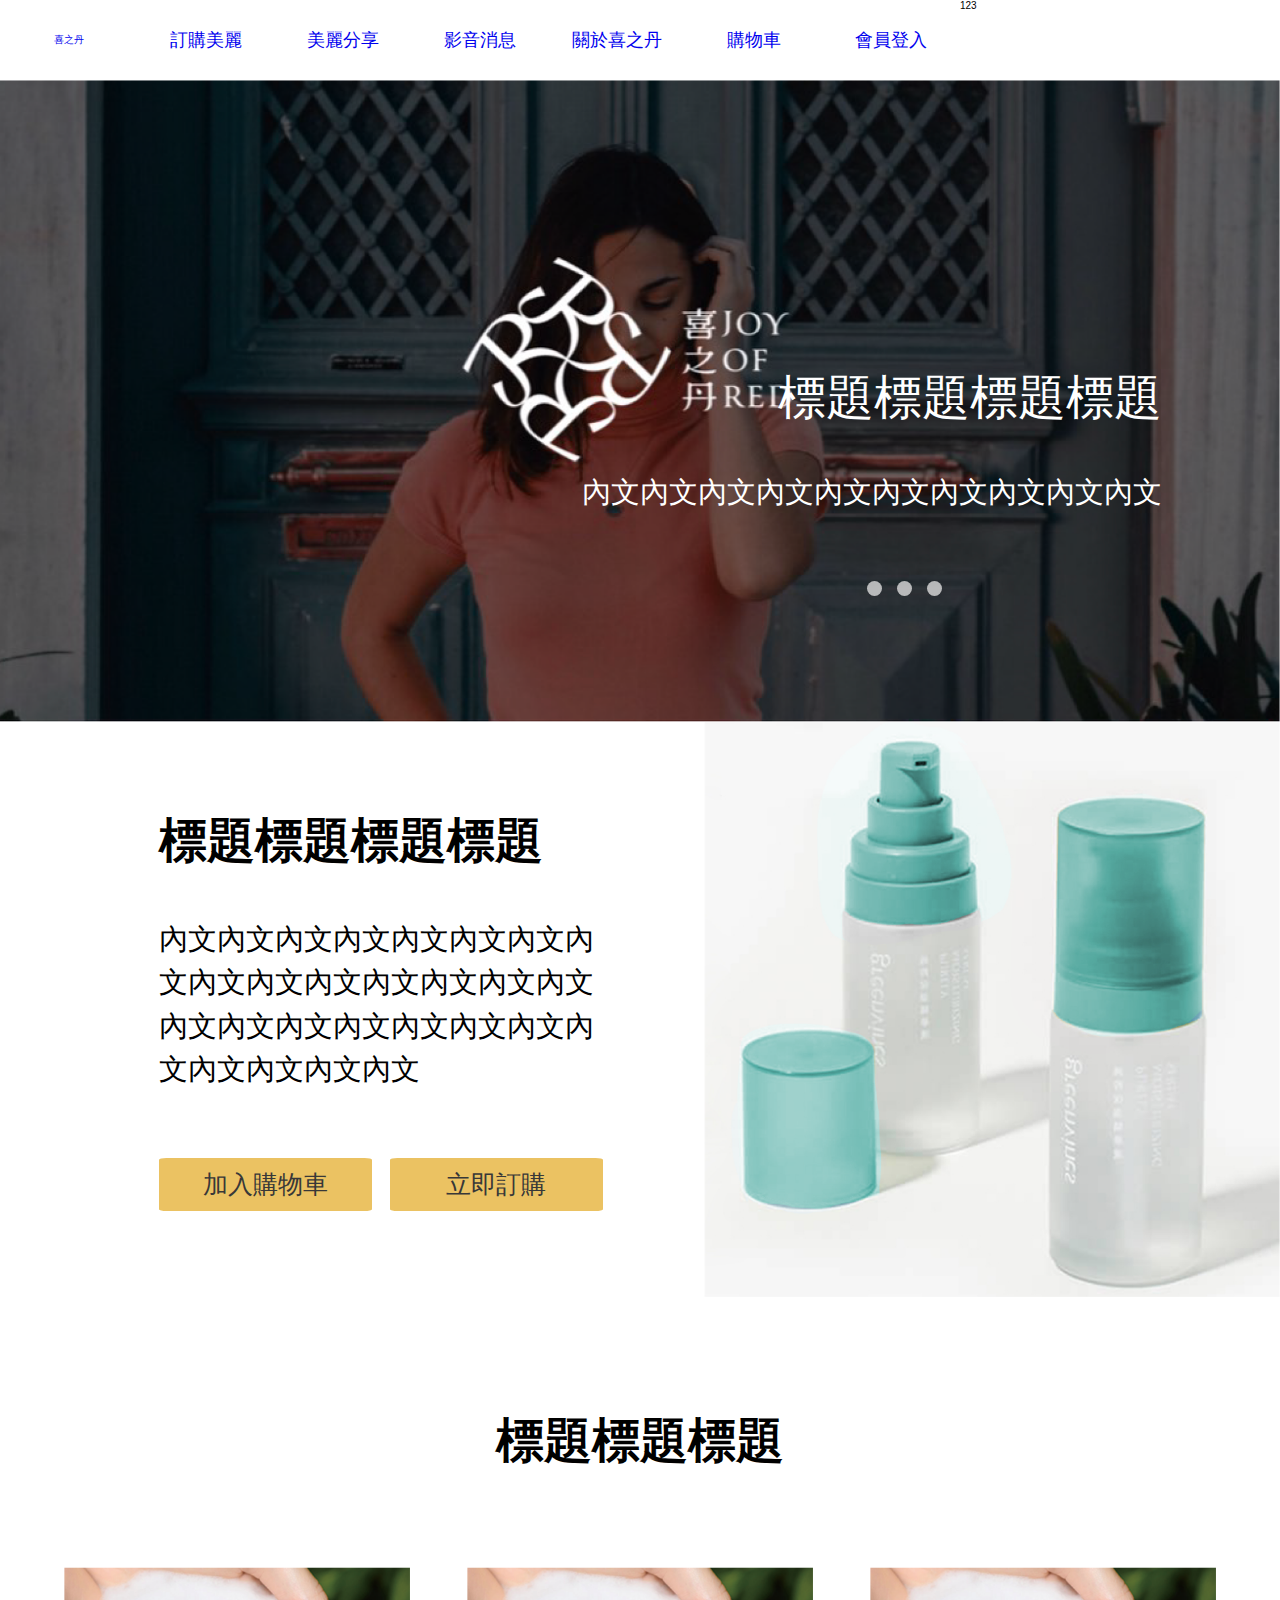
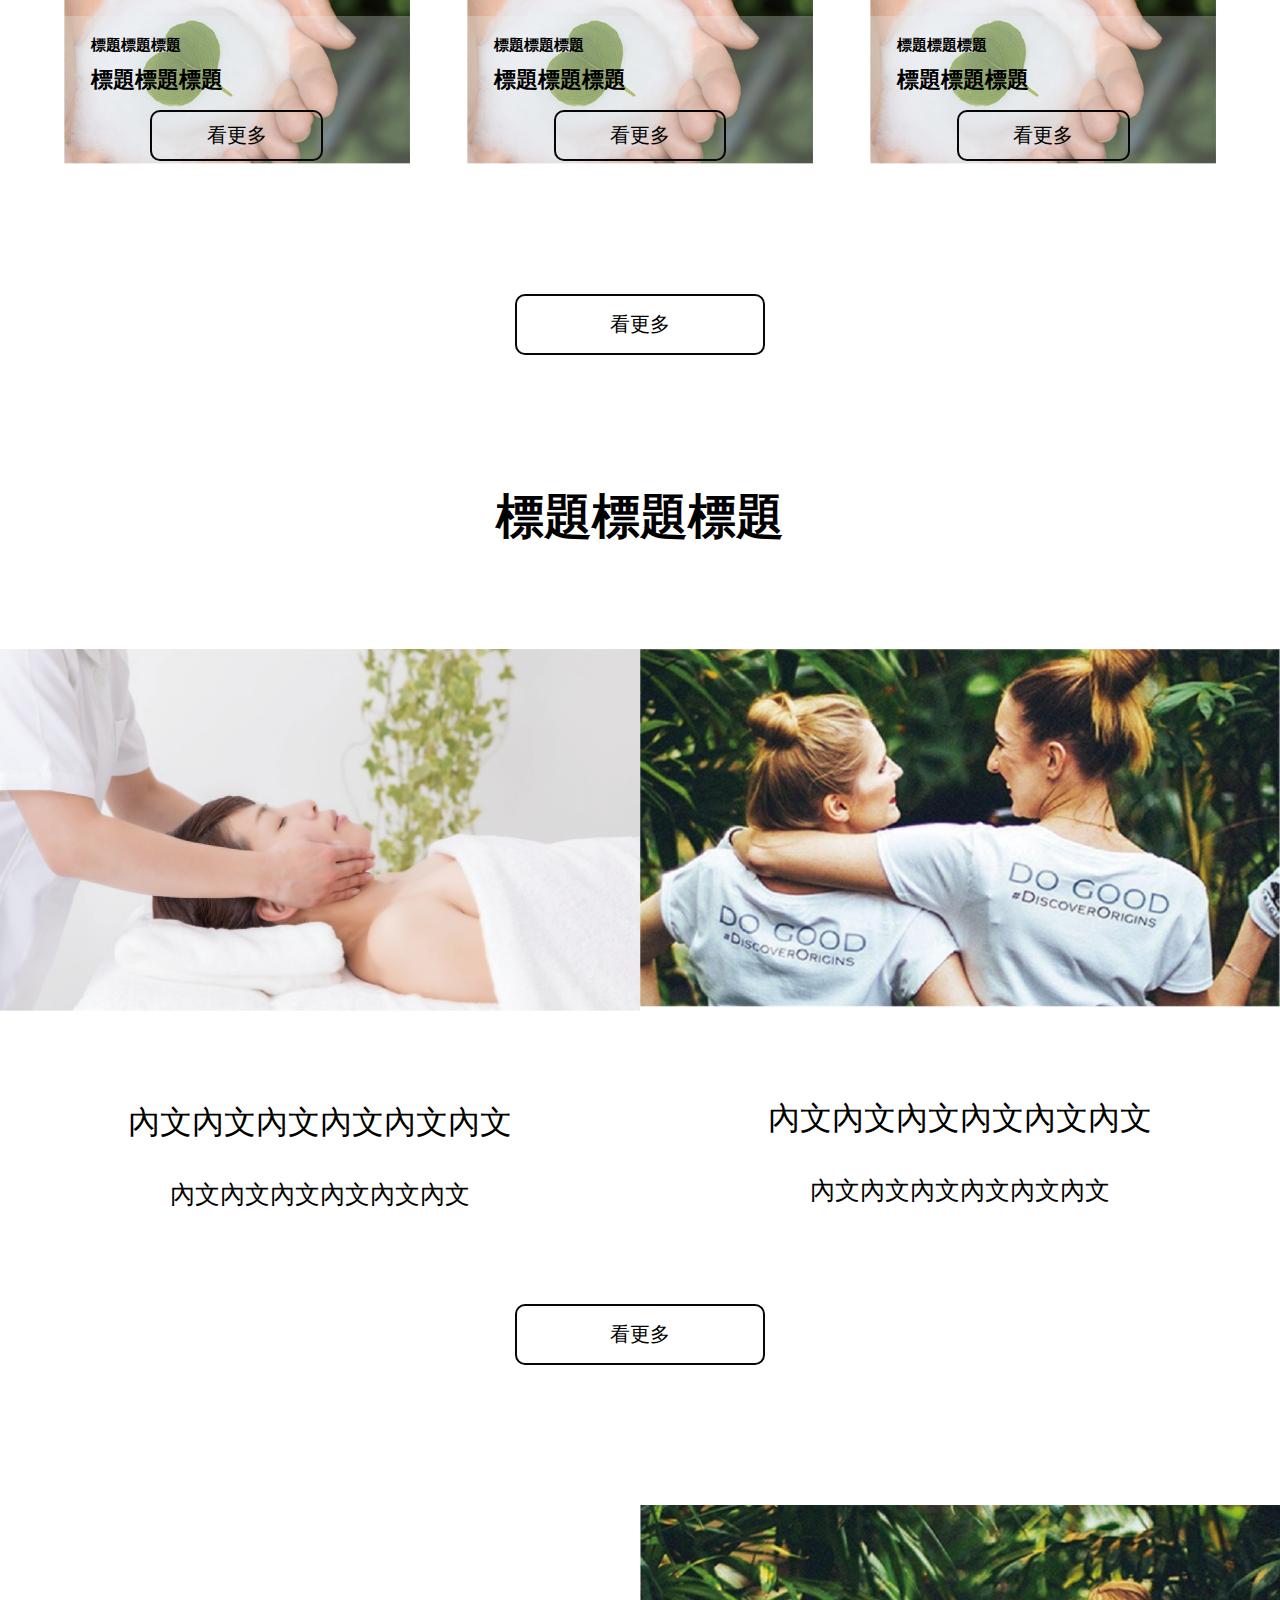
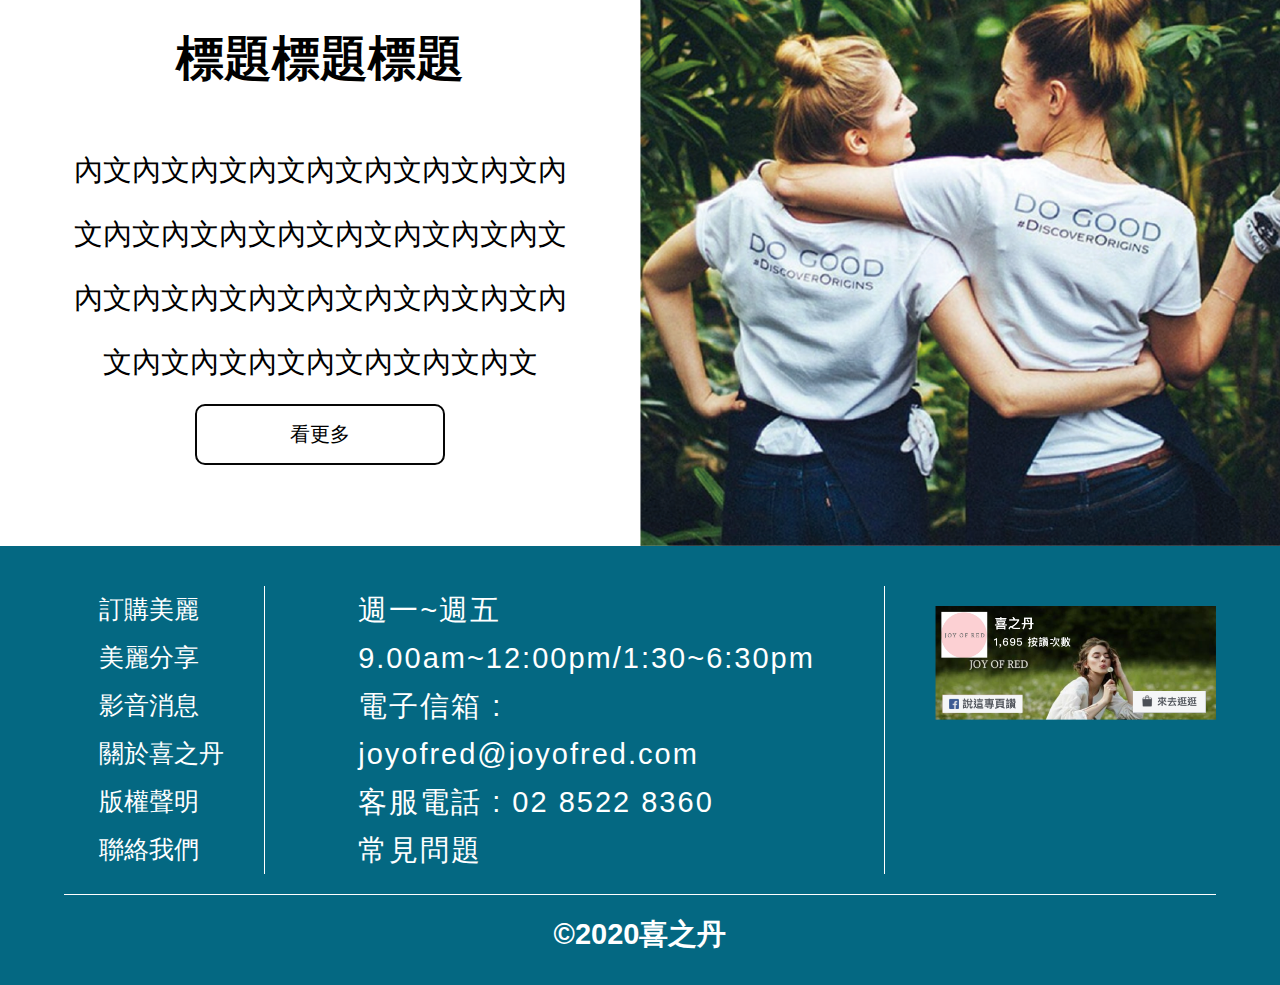
==== 桌機版/index.html @ 95850df7 "adjustAndRWD-v1" ====
<!DOCTYPE html>
<html lang="en">

<head>
  <meta charset="UTF-8">
  <meta
    name="viewport"
    content="width=device-width, initial-scale=1.0"
  >
  <title>Document</title>
  <link rel="stylesheet" href="css/normalize.css">
  <link
    rel="stylesheet"
    href="./css/base.css"
  >
  <link
    rel="stylesheet"
    href="./css/global.css"
  >
  <link rel="stylesheet" href="./css/view/index.css">
  
  <style>

  </style>
</head>

<body>
  <!-- ----------------navBar----------------- -->
  <div class="nav-bar">
    <ul class="nav-bar-left">
      <li class="nav-bar-item"><a href="/index.html">喜之丹</a></li>
      <li class="nav-bar-item"><a href="/shop.html">訂購美麗</a></li>
      <li class="nav-bar-item"><a href="/share.html">美麗分享</a></li>
      <li class="nav-bar-item"><a href="/news.html">影音消息</a></li>
      <li class="nav-bar-item"><a href="/about.html">關於喜之丹</a></li>
      <li class="nav-bar-item"><a href="/cart.html">購物車</a></li>
      <li class="nav-bar-item"><a href="/member.html">會員登入</a></li>
    </ul>
    <div class="nav-bar-right">
      123
    </div>
  </div>
  <!-- ------------------Banner----------------------- -->
  <div class="banner">
    <img src="img/首頁圖/首頁圖1.png" >
    <div class="content">
      <div class="main">
        <h1>標題標題標題標題</h1>
        <p>內文內文內文內文內文內文內文內文內文內文</p>
      </div>
      <div class="guide-btn">
        <div class="guide-btn-item"></div>
        <div class="guide-btn-item"></div>
        <div class="guide-btn-item"></div>
      </div>
    </div>
  </div>
  <!-- ----------------ShopSection---------------------- -->
  <div class="shop-section">
    <div class="swiper">
      <div class="left-icon">
        <img src="./img/angle-left.svg" alt="">
      </div>
      <div class="content">
        <div class="left">
          <div class="main">
            <h1>標題標題標題標題</h1>
            <p>內文內文內文內文內文內文內文內文內文內文內文內文內文內文內文內文內文內文內文內文內文內文內文內文內文內文內文</p>
            <div class="btn-area">
              <button><span>加入購物車</span></button>
              <button><span>立即訂購</span></button>
            </div>
          </div>
        </div>
        <div class="img">
          <img src="img/首頁圖/首頁圖2.png" alt="">
        </div>
        <div></div>
      </div>
      <div class="right-icon">
        <img src="./img/angle-right.svg" alt="">
      </div>
    </div>
  </div>
  <!-- ----------------------ShareSection------------------ -->
  <h1 class="share-section-title">標題標題標題</h1>
  <div class="share-section">
    <div class="swiper">
      <div class="left-icon">
        <img src="img/angle-left.svg" alt="">
      </div>
      <div class="content">
        <div class="share-item">
          <img src="img/首頁圖/首頁圖3.png" alt="" class="pic">
          <div class="item-content">
            <div class="txt">
              <h2>標題標題標題</h2>
              <h1>標題標題標題</h1>
            </div>
            <button class="btn">看更多</button>
          </div>
        </div>
        <div class="share-item">
          <img src="img/首頁圖/首頁圖3.png" alt="" class="pic">
          <div class="item-content">
            <div class="txt">
              <h2>標題標題標題</h2>
              <h1>標題標題標題</h1>
            </div>
            <button class="btn">看更多</button>
          </div>
        </div>
        <div class="share-item">
          <img src="img/首頁圖/首頁圖3.png" alt="" class="pic">
          <div class="item-content">
            <div class="txt">
              <h2>標題標題標題</h2>
              <h1>標題標題標題</h1>
            </div>
            <button class="btn">看更多</button>
          </div>
        </div>
      </div>
      <div class="right-icon">
        <img src="img/angle-right.svg" alt="">
      </div>
    </div>
    <div class="btnArea">
      <button class="btn">看更多</button>
    </div>
    
  </div>
  <!-- -----------------NewsSection----------------------- -->
  <div class="news-section">
    <div class="title">
      <h1>標題標題標題</h1>
    </div>
    <div class="left">
      <img src="img/首頁圖/首頁圖4.png" alt="">
      <div class="content">
        <h1>內文內文內文內文內文內文</h1>
        <p>內文內文內文內文內文內文</p>
      </div>
    </div>
    <div class="right">
      <img src="img/首頁圖/首頁圖5.png" alt="">
      <div class="content">
        <h1>內文內文內文內文內文內文</h1>
        <p>內文內文內文內文內文內文</p>
      </div>
    </div>
    <div class="btn-area">
      <button class="btn">看更多</button>
    </div>
  </div>

  <!-- ---------------------AboutSection--------------------- -->

  <div class="about-section">
    <div class="text">
      <div class="content">
        <h1>標題標題標題</h1>
        <p>內文內文內文內文內文內文內文內文內文內文內文內文內文內文內文內文內文內文內文內文內文內文內文內文內文內文內文內文內文內文內文內文內文</p>
        <button class="btn">看更多</button>
      </div>
    </div>
    <div class="pic">
      <img src="img/首頁圖/首頁圖6.png" alt="">
    </div>
  </div>



  <!-- ----------------footer----------------- -->
  <footer class="footer">
    <div class="main-content">
      <ul class="section-1">
        <li>訂購美麗</li>
        <li>美麗分享</li>
        <li>影音消息</li>
        <li>關於喜之丹</li>
        <li>版權聲明</li>
        <li>聯絡我們</li>
      </ul>
      <div class="section-2">
        <p>週一~週五</p>
        <p>9.00am~12:00pm/1:30~6:30pm</p>
        <p>電子信箱 : joyofred@joyofred.com</p>
        <p>客服電話 : 02 8522 8360</p>
        <p>常見問題</p>
      </div>
      <div class="section-3">
        <div class="footer-img">
          <img src="img/首頁圖/首頁圖7.png">
        </div>
      </div>
    </div>
  <div>
    <h1 class="copy-right">&copy;2020喜之丹</h1>
  </div>
  </footer>
</body>

</html>
---- 桌機版/css/base.css ----
@import "./normalize.css";

* {
  margin: 0;
  padding: 0;
  box-sizing: border-box;
}

body {
  font-family: "PingFangTC;","Helvetica Neue", Helvetica, "PingFang SC", "Hiragino Sans GB", "Microsoft YaHei", Arial, sans-serif;
}

a {
  text-decoration: none;
}
h1, h2, h3 {
  margin: 0;
  padding: 0;
}
h1 {
}
ul {
  list-style: none;
}
button {
  outline: none;
}
button:hover {
  cursor: pointer;
}
/* .clear-fix {
  zoom: 1;
} */
---- 桌機版/css/global.css ----
.nav-bar {
  display: flex;
  align-content: center;

  text-align: center;
  height: 80px;
}

.nav-bar-left {
  display: flex;
  align-content: center;

  text-align: center;

  flex: 3;

}

.nav-bar-item {
  flex: 1;

  /* font-size: 1.5rem; */
  font-weight: 500;

  line-height: 40px;

  padding: 20px 0;

}
.nav-bar-item a {
  /* font-size: 2.3rem; */
}
.nav-bar-item+.nav-bar-item {
  font-size: 18px;

}

.nav-bar-item:hover {
  cursor: pointer;
}

.nav-bar-right {
  flex: 1;

  display: flex;
}
/* -------------------swiper-------------------- */
.swiper {
  display: flex;
  justify-content: center;

}

.swiper .left-icon {
  width: 40px;

  display: flex;
  align-items: center;
}

.swiper .left-icon img {
  width: 100%;
}

.swiper .right-icon {
  width: 40px;

  display: flex;
  align-items: center;
}

.swiper .right-icon img {
  width: 100%;
}





/* ----------------footer---------------- */
.footer {
  background-color: #046882;
  color: #fff;
  font-weight: 500;
  font-stretch: normal;
  font-style: normal;
}
.footer .main-content {
  width: 90%;
  margin: 0 auto;

  padding: 40px 0 20px 0;
  border-bottom: 1px solid white;

  display: flex;
  /* flex-direction: ; */
}

.footer .section-1 {
  width: 280px;
  border-right: 1px solid #fff;

  display: flex;
  flex-direction: column;

  /* align-content: space-between; */
  justify-content: space-around;

  padding: 0 1% 0 3%;
  /* text-align: center; */
  font-size: 2.5rem;
}
.footer .section-1 li {

  /* margin: 27px 0 27px 25px; */
}

.footer .section-2 {
  width: 620px;
  border-right: 1px solid #fff;
  align-content: center;

  display: flex;
  flex-direction: column;
  /* justify-content: center; */
  /* align-items: center; */
  padding: 0 125px 0 93px;
  line-height: 48px;
  letter-spacing: 2px;
}
.footer .section-2 p {
  /* margin: 0 auto; */
  margin-right: auto;
}
.footer .section-3 {
  width: 500px;
  margin-left: auto;
  display: flex;
  /* justify-content: right; */
  flex-direction: column;
  align-items: flex-end;

}
.footer-img {
  width: 85%;

  /* margin-left: auto; */
  margin-top: 20px;
}
.footer-img img {
  width: 100%;
}
.footer .copy-right {
  text-align: center;

  padding: 20px 0 30px 0;

  color: #fff;

  font-size: 2.9rem;
}
---- 桌機版/css/view/index.css ----
html {
  font-size: 10px;
}
h1 {
  font-size: 4.8rem;
}
p {
  font-size: 2.9rem;
}


/* -------------------------Banner---------------------- */
.banner {
  position: relative;
}

.banner img {
  width: 100%;
  vertical-align: middle;
}

.banner .content {
  /* width: 100%; */

  display: flex;
  flex-direction: column;
  /* align-items: flex-end; */

  position: absolute;
  bottom: 19.6%;
  right: 9.2%;
}

.banner .main {
  display: flex;
  flex-direction: column;
  align-items: flex-end;
  
  color: #ffffff;
}
.banner .main h1 {
  font-weight: 500;
}
.banner .main p {
  font-size: 2.9rem;
  line-height: 0.6;
  letter-spacing: 1.5;

  padding-top: 5.4rem;
}
.guide-btn {
  display: flex;
  justify-content: center;

  margin-top: 8rem;
  margin-left: 8rem;
}

.guide-btn-item {
  width: 15px;
  height: 15px;
  border-radius: 50%;
  background-color: rgba(221, 221, 221, 0.795);

  margin-right: 15px;
}

/* ---------------------ShopSection-------------------- */
.swiper {
  width: 100%;
  position: relative;

  align-items: center;
}

.shop-section .left {
  width: 55%;
  padding: 25%;

  position: relative;
}
.shop-section .main {
  position: absolute;
  width: 70%;
  top: 50%;
  left: 15%;
  /* right: 0%; */
  transform: translateY(-50%);
  /* transform: translateX(-50%); */
  margin: 0 auto;
}
.shop-section .main .btn-area {
  display: flex;
  justify-content: space-between;
}
.shop-section .main p {
  padding: 10% 0 15% 0;
  /* letter-spacing: inherit; */
  line-height: 1.5;
}
.shop-section .main button {
  width: 48%;

  font-size: 2.5rem;
  padding: 1rem 0;

  color: #383838;
  background-color: #ebc262;
  border: none;
  border-radius: 3.5%;
  
}
.shop-section .img {
  width: 45%;

  position: absolute;
  top: 0;
  right: 0;
  bottom: 0;
  /* left: 0; */
  z-index: -1;
}

.shop-section .img img {
  width: 100%;
  vertical-align: middle;
}

.shop-section .content {
  width: 90%;
}

/* .content img {
    position: absolute;
    right: 0;

  } */


  /* ---------------ShareSection----------------- */
.share-section-title {
  margin: 11.1rem auto 9.4rem auto;
  text-align: center;
}
.share-section .content {
  width: 90%;

  display: flex;
  justify-content: space-between;
  
}

.share-section .btnArea {
  width: 100%;
  margin: 3rem 0;

  display: flex;
  justify-content: center;
}

.share-section .btn {
  width: 15%;
}


.share-section .share-item {
  width: 30%;

  position: relative;
}

.share-section .pic {
  width: 100%;
  vertical-align: middle;
}
.share-section .item-content {
  width: 100%;
  height: 75%;

  position: absolute;
  bottom: 0;

  background-color: rgba(236, 240, 241, 0.288);

  display: flex;
  flex-direction: column;
}
.share-section .item-content .txt {
  margin-left: 2.7rem;
}
.share-section .item-content h2 {
  /* font-size: 2.6rem; */
  margin-top: 2rem;
}
.share-section .item-content h1 {
  font-size: 2.2rem;
  margin: 1rem 0 1.5rem 0;
}
.share-section .item-content .btn {
  width: 50%;
  padding: 1rem 4rem;
  font-size: 2.0rem;
  
  margin: 0 auto;

  border: 2px solid #060606;
  border-radius: 10px;
  background-color: rgba(236, 240, 241, 0);
}
.share-section .btnArea .btn {
  width: 250px;
  padding: 1.5rem 4rem;
  font-size: 2.0rem;
  
  margin: 100px auto;

  border: 2px solid #060606;
  border-radius: 10px;
  background-color: rgba(236, 240, 241, 0);
}

/* -------------------------NewsSection------------------------ */

.news-section .title {
  width: 100%;
  font-weight: 600;
  font-stretch: normal;
  font-style: normal;
}

.news-section .title h1 {
  text-align: center;
  margin-bottom: 100px;
}

.news-section {
  display: flex;
  flex-wrap: wrap;
}

.news-section .left,
.news-section .right {
  width: 50%;
}

.news-section .left img,
.news-section .right img {
  width: 100%;
  vertical-align: middle;
}

.news-section .content {
  display: flex;
  flex-direction: column;
  justify-content: center;
  align-content: center;

  text-align: center;
}
.news-section .content h1 {
  font-size: 32px;
  font-weight: normal;
  font-stretch: normal;
  font-style: normal;

  margin: 90px 0 33px 0;

}
.news-section p {
  font-size: 25px;
  font-weight: 100;
  font-stretch: normal;
  font-style: normal;
  color: #020202;
  margin: 0 0 93px 0 ;
}
.news-section .btn-area {
  width: 100%;

  display: flex;
  justify-content: center;
}

.news-section .btn-area .btn{
  /* width: 30%; */
  width: 250px;
  padding: 1.5rem 4rem;
  margin-bottom: 140px;

  font-size: 2.0rem;
  border: 2px solid #060606;
  border-radius: 10px;
  background-color: rgba(236, 240, 241, 0);
}


/* -------------------AboutSection----------------- */
.about-section {
  display: flex;
}

.about-section .text {
  flex: 1;

  display: flex;
  justify-content: center;
  align-content: center;
}

.about-section .content {
  width: 80%;
  text-align: center;
  /* height: 300px; */
  display: flex;
  flex-direction: column;
  justify-content: center;
  align-items: center;
}

.about-section .content h1 {
  margin: 50px 0 40px 0;
  margin-bottom: 47px;
}

.about-section .content p {
  line-height: 64px;
}
.about-section .content .btn {
  width: 250px;
  padding: 1.5rem 4rem;
  /* margin-bottom: 140px; */

  font-size: 2.0rem;
  border: 2px solid #060606;
  border-radius: 10px;
  background-color: rgba(236, 240, 241, 0);
  margin: 1rem;
}




.about-section .pic {
  width: 50%;
}

.about-section .pic img {
  width: 100%;
  vertical-align: middle;
}


/* @media :-moz-full-screen */

@media screen and (max-width: 1200px) {
  html {
    font-size: 8px;
  }
}
@media screen and (max-width: 960px) {
  /* padding: 10px; */
  html {
    font-size: 7px;
  }
  
}
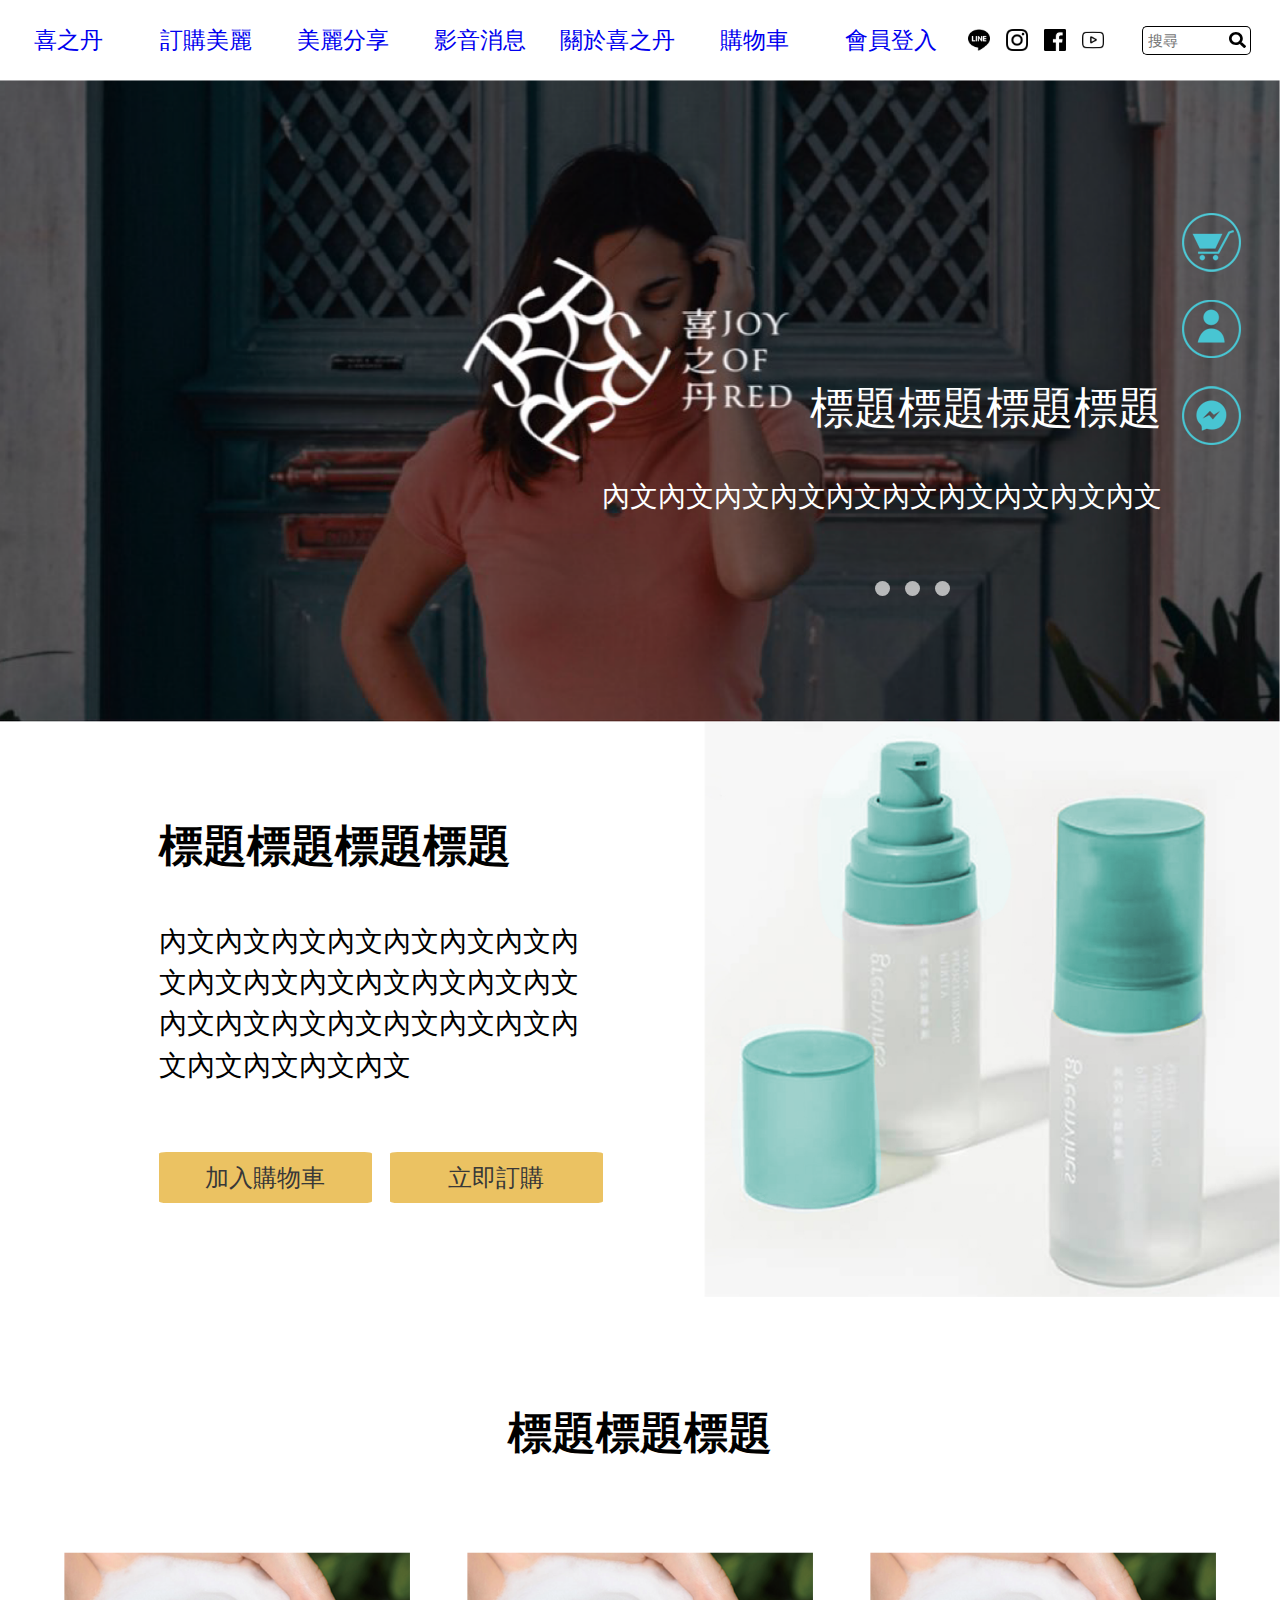
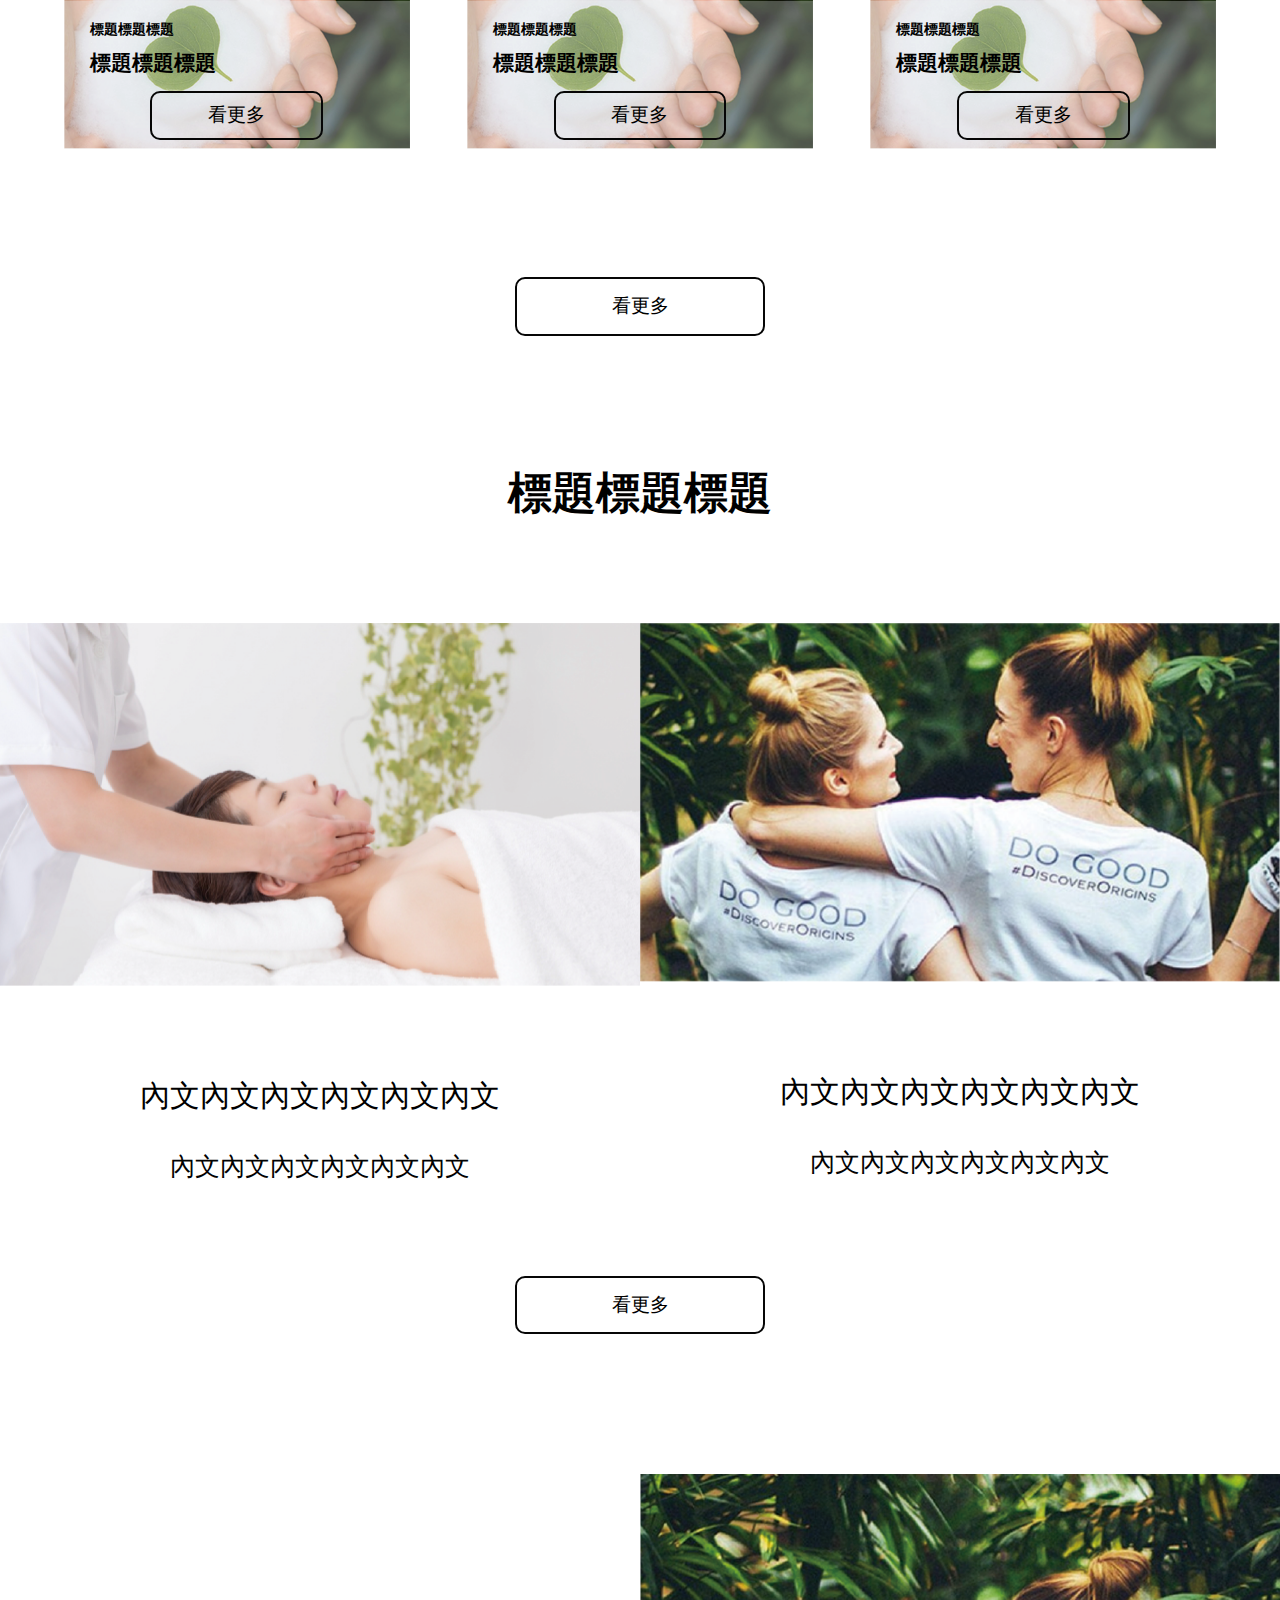
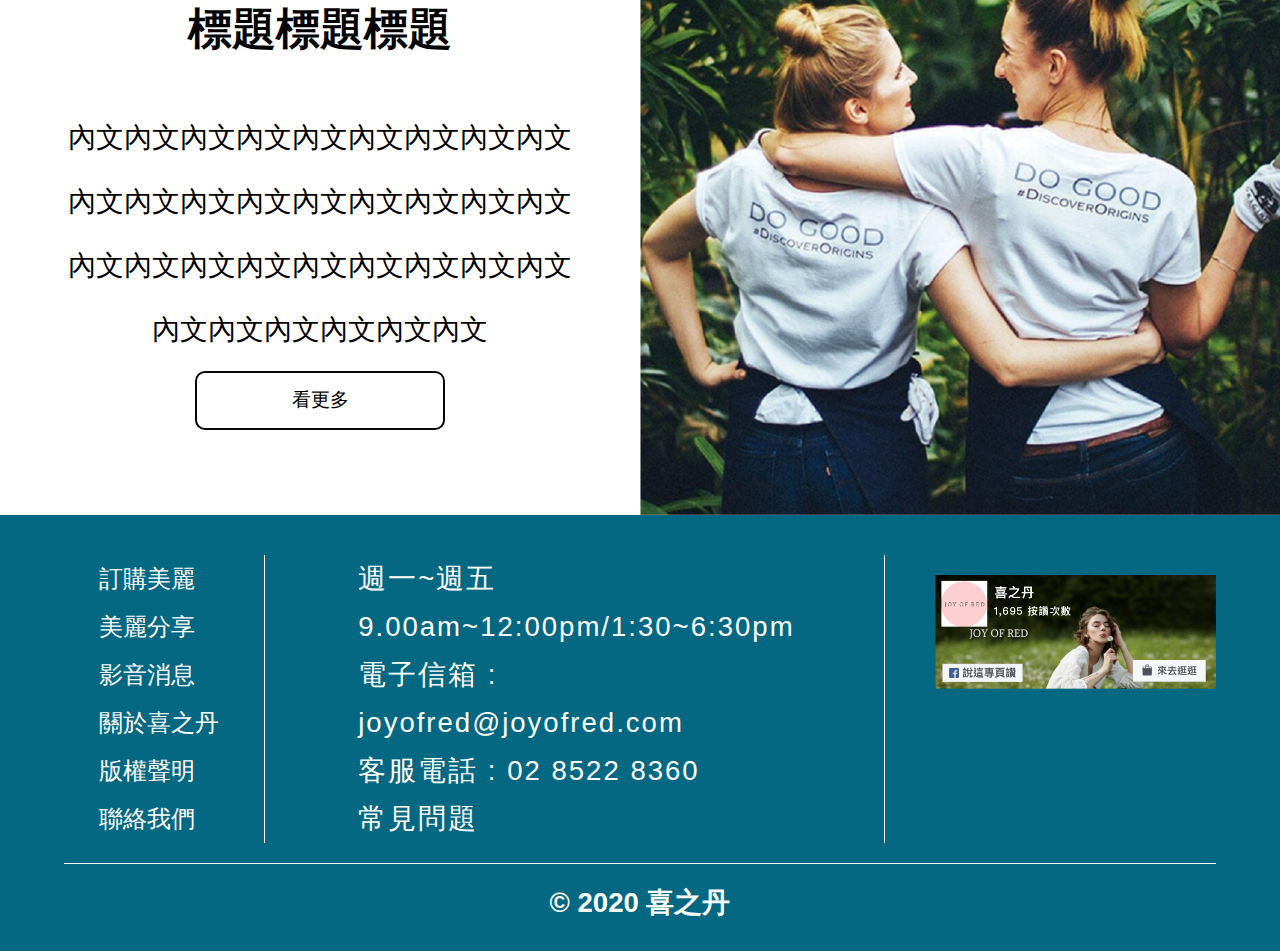
==== commit 1cb863b6: "RWD768-v1" ====
--- a/桌機版/index.html
+++ b/桌機版/index.html
@@ -27,22 +27,59 @@
 <body>
   <!-- ----------------navBar----------------- -->
   <div class="nav-bar">
+    <div class="nav-bar-sm">
+      <label for="storage-icon" class="storage-container">
+        <img src="./img/icon/手機版 漢堡.png" alt="">
+      </label>
+        <input type="checkbox" id="storage-icon">
+      <div class="brand">
+        <img src="https://fakeimg.pl/100x50/">
+      </div>
+      <div class="nav-sm-slot"></div>
+    </div>
+    
     <ul class="nav-bar-left">
-      <li class="nav-bar-item"><a href="/index.html">喜之丹</a></li>
-      <li class="nav-bar-item"><a href="/shop.html">訂購美麗</a></li>
-      <li class="nav-bar-item"><a href="/share.html">美麗分享</a></li>
-      <li class="nav-bar-item"><a href="/news.html">影音消息</a></li>
-      <li class="nav-bar-item"><a href="/about.html">關於喜之丹</a></li>
-      <li class="nav-bar-item"><a href="/cart.html">購物車</a></li>
-      <li class="nav-bar-item"><a href="/member.html">會員登入</a></li>
+      <li class="nav-bar-item"><a href="./index.html">喜之丹</a></li>
+      <li class="nav-bar-item"><a href="./shop.html">訂購美麗</a></li>
+      <li class="nav-bar-item"><a href="./share.html">美麗分享</a></li>
+      <li class="nav-bar-item"><a href="./news.html">影音消息</a></li>
+      <li class="nav-bar-item"><a href="./about.html">關於喜之丹</a></li>
+      <li class="nav-bar-item"><a href="./cart.html">購物車</a></li>
+      <li class="nav-bar-item"><a href="./member.html">會員登入</a></li>
     </ul>
     <div class="nav-bar-right">
-      123
-    </div>
+      <div class="icon-area">
+        <a href="">
+          <img src="./img/icon/network (1).png" alt="" class="icon">
+        </a>
+        <a href="">
+          <img src="./img/icon/instagram.png" alt="" class="icon">
+        </a>
+        <a href="">
+          <img src="./img/icon/facebook-app-logo.png" alt="" class="icon">
+        </a>
+        <a href="">
+          <img src="./img/icon/youtube.png" alt="" class="icon">
+        </a>
+      </div>
+      <div class="search">
+        <input type="text" placeholder="搜尋" class="search-item">
+        <button class="search-icon">
+          <img src="./img/icon/search.svg" alt="">
+        </button>
+      </div>
+    </div>
+  </div>
+  <!-- --------------------small nav--------------------- -->
+  <div class="small-nav">
+    <a href=""><img src="img/手機版圖/手機版 購物車icon.png" alt=""></a>
+    <a href=""><img src="img/手機版圖/手機版icon會員專區.png" alt=""></a>
+    <a href=""><img src="img/手機版圖/手機版icon訊息.png" alt=""></a>
   </div>
   <!-- ------------------Banner----------------------- -->
   <div class="banner">
-    <img src="img/首頁圖/首頁圖1.png" >
+    <img src="img/首頁圖/首頁圖1.png" class="banner-img-lg">
+    <img src="img/手機版圖/首頁1.png" class="banner-img-md">
     <div class="content">
       <div class="main">
         <h1>標題標題標題標題</h1>
@@ -196,7 +233,7 @@
       </div>
     </div>
   <div>
-    <h1 class="copy-right">&copy;2020喜之丹</h1>
+    <h1 class="copy-right">&copy; 2020 喜之丹</h1>
   </div>
   </footer>
 </body>
--- a/桌機版/css/global.css
+++ b/桌機版/css/global.css
@@ -5,6 +5,11 @@
   text-align: center;
   height: 80px;
 }
+/* ------------收合按鈕------------- */
+.nav-bar-sm {
+  display: none;
+}
+
 
 .nav-bar-left {
   display: flex;
@@ -28,10 +33,10 @@
 
 }
 .nav-bar-item a {
-  /* font-size: 2.3rem; */
+  font-size: 23px;
 }
 .nav-bar-item+.nav-bar-item {
-  font-size: 18px;
+  font-size: 20px;
 
 }
 
@@ -43,6 +48,64 @@
   flex: 1;
 
   display: flex;
+  align-items: center;
+}
+.nav-bar-right .icon-area {
+  display: flex;
+  height: 22px;
+}
+.nav-bar-right .icon-area a{
+  display: block;
+  height: 100%;
+  padding: 0 8px;
+}
+.nav-bar-right .icon{
+  height: 100%;
+}
+.nav-bar-right .search {
+  width: 80%;
+  display: flex;
+  justify-content: center;
+  
+}
+.nav-bar-right .search-item {
+  width: 50%;
+  border: 1.5px solid black;
+  border-right: none;
+  border-radius: 5px 0 0 5px;
+  padding: 5px;
+
+  font-size: 15px;
+  font-weight: 500;
+  color: black;
+}
+.nav-bar-right .search-icon {
+  width: 25px;
+  border: 1.5px solid black;
+  border-left: none;
+  border-radius: 0 5px 5px 0;
+  /* display: flex; */
+  background-color: #fff;
+}
+.nav-bar-right .search-icon img{
+  vertical-align: middle;
+  margin: auto;
+  width: 70%;
+}
+
+/* -------------------small-nav-------------------- */
+.small-nav {
+  display: flex;
+  flex-direction: column;
+  position: fixed;
+  top: 200px;
+  right: 39px;
+
+  z-index: 100;
+}
+
+.small-nav a{
+  margin: 13px 0;
 }
 /* -------------------swiper-------------------- */
 .swiper {
@@ -94,6 +157,7 @@
 
   display: flex;
   /* flex-direction: ; */
+  
 }
 
 .footer .section-1 {
@@ -109,6 +173,8 @@
   padding: 0 1% 0 3%;
   /* text-align: center; */
   font-size: 2.5rem;
+
+  flex-grow: 1;
 }
 .footer .section-1 li {
 
@@ -127,6 +193,8 @@
   padding: 0 125px 0 93px;
   line-height: 48px;
   letter-spacing: 2px;
+
+  flex-grow: 1;
 }
 .footer .section-2 p {
   /* margin: 0 auto; */
@@ -140,6 +208,7 @@
   flex-direction: column;
   align-items: flex-end;
 
+  flex-grow: 1;
 }
 .footer-img {
   width: 85%;
@@ -158,4 +227,117 @@
   color: #fff;
 
   font-size: 2.9rem;
+}
+
+
+@media screen and (max-width: 1200px) {
+  .nav-bar-item a {
+    font-size: 20px;
+  }
+  .footer .main-content {
+    flex-wrap: wrap;
+  }
+  .footer .main-content .section-1{
+    width: 40%;
+    padding: 0;
+    text-align: center;
+    border-left: 1px solid #fff;
+  }
+  .footer .main-content .section-2{
+    width: 60%;
+    padding: 0 40px;
+  }
+  .footer .main-content .section-3{
+    width: 60%;
+    margin: 0 auto;
+    justify-content: center;
+    flex-direction: column;
+    align-items: center;
+  }
+  .footer-img {
+    width: 50%;
+  }
+}
+@media screen and (max-width: 960px) {
+  .nav-bar-item a {
+    font-size: 16px;
+  }
+  .nav-bar-right .search-item {
+    display: none;
+  }
+  .nav-bar-right .search-icon {
+    border: none;
+  }
+}
+@media screen and (max-width: 770px) {
+  .nav-bar-sm {
+    width: 100%;
+    display: flex;
+  }
+  #storage-icon {
+    display: none;
+  }
+  .storage-container {
+    flex: 1;
+    margin: auto;
+  } 
+  .brand {
+    flex: 3;
+  }
+  .brand img {
+    width: 150px;
+    display: block;
+    margin: auto;
+    margin-top: 2.5px;
+  }
+  .nav-sm-slot {
+    flex: 1;
+  }
+  .nav-bar-left , .nav-bar-right {
+    display: none;
+  }
+  /* ---------small-nav-------------- */
+  .small-nav {
+    top: 200px;
+    right: 50px;
+    max-width: 4%;
+  }
+  .footer .section-1 li {
+    /* margin: 27px 0 27px 25px; */
+    font-size: 27px;
+    padding: 27px 0;
+  }
+  .footer .main-content .section-1 {
+    width: 100%;
+    border: none;
+    align-items: center;
+    padding: 70px 0 50px 0;
+    border-bottom: 4px solid #fff;
+  }
+  .footer .main-content {
+    border-bottom: 4px solid #fff;
+  }
+
+  .footer .main-content .section-2 {
+    width: 100%;
+    border: none;
+    align-items: center;
+    margin: 79px 0 40px 0;
+  }
+  .footer .section-2 p{
+    margin: 0;
+    font-size: 22px;
+    font-weight: 300;
+    line-height: 38px;
+  }
+  .footer-img {
+    width: 80%;
+    margin-bottom: 88px;
+  }
+  .footer .copy-right {
+    font-size: 20px;
+    font-weight: 500;
+    
+    padding: 66px 0;
+  }
 }--- a/桌機版/css/view/index.css
+++ b/桌機版/css/view/index.css
@@ -1,8 +1,8 @@
 html {
-  font-size: 10px;
+  font-size: 9.5px;
 }
 h1 {
-  font-size: 4.8rem;
+  font-size: 4.6rem;
 }
 p {
   font-size: 2.9rem;
@@ -12,13 +12,19 @@
 /* -------------------------Banner---------------------- */
 .banner {
   position: relative;
+
+  /* 要砍掉 */
+  /* margin-bottom: 1000px; */
+  
 }
 
 .banner img {
   width: 100%;
   vertical-align: middle;
 }
-
+.banner .banner-img-md {
+  display: none;
+} 
 .banner .content {
   /* width: 100%; */
 
@@ -258,7 +264,7 @@
   text-align: center;
 }
 .news-section .content h1 {
-  font-size: 32px;
+  font-size: 3.2rem;
   font-weight: normal;
   font-stretch: normal;
   font-style: normal;
@@ -318,8 +324,7 @@
 }
 
 .about-section .content h1 {
-  margin: 50px 0 40px 0;
-  margin-bottom: 47px;
+  margin: 50px 0 47px 0;
 }
 
 .about-section .content p {
@@ -350,34 +355,199 @@
 }
 
 
-/* @media :-moz-full-screen */
-
 @media screen and (max-width: 1200px) {
   html {
     font-size: 8px;
   }
+  .about-section .content h1 {
+    margin: 0px 0 25px 0;
+  }
+  .share-section .item-content {
+    height: 80%;
+  }
 }
 @media screen and (max-width: 960px) {
-  /* padding: 10px; */
   html {
     font-size: 7px;
   }
-  
-}
-
-
-
-
-
-
-
-
-
-
-
-
-
-
-
-
-
+  /* ----------shop--------- */
+  .shop-section .main p {
+    padding: 5% 0 10% 0;
+  }
+  /* ---------------share--------------- */
+  .share-section .item-content {
+    height: 85%;
+  }
+  .share-section .item-content .btn {
+    padding: 5px;
+  }
+  .share-section .btnArea .btn {
+    margin: 50px auto;
+  }
+  /* -----------about------------ */
+  .about-section .content p {
+    line-height: 50px;
+  }
+}
+
+@media screen and (max-width: 770px) {
+  html {
+    font-size: 6px;
+  }
+  /* ------------banner---------- */
+  .banner-img-lg {
+    display: none;
+  }
+  .banner-img-md {
+    display: inline !important;
+  }
+  /* -----------shop-section---------- */
+  .shop-section .content {
+    width: 90%;
+    display: flex;
+    flex-wrap: wrap;
+  }
+  .shop-section .left {
+    width: 70%;
+    margin: 0 auto;
+    text-align: center;
+    padding: 0 ;
+  }
+  .shop-section .main {
+    position: relative;
+    width: 70%;
+    top: 0;
+    left: 0;
+    margin: 0 auto;
+    transform: translateY(0%);
+    padding: 44px 0;
+  }
+  .shop-section .main p{
+    color: #040000;
+    /* font-size: 3.6rem; */
+    line-height: 36px;
+  }
+  .shop-section .main button {
+    color: #f8f8f8;
+    font-size: 3.6rem;
+    padding: 11px 0;
+  }
+  .shop-section .img {
+    width: 100%;
+    position: relative;
+    order: -1;
+  }
+
+  .share-section .content {
+    width: 90%;
+    display: flex;
+    justify-content: space-between;
+  }
+  .share-section .share-item {
+    display: none;
+    
+  }
+  .share-section .share-item:nth-child(1) {
+    display: block;
+    width: 100%;
+  }
+  .share-section .pic {
+    width: 80%;
+    margin: 0 auto;
+    display: block;
+  }
+  .share-section .item-content {
+    position: relative;
+    width: 80%;
+    margin: 0 auto;
+    height: auto;
+    background-color: #fff;
+  }
+  .share-section .item-content .txt {
+    margin-left: 0rem;
+  }
+  .share-section .txt h2{
+    font-size: 2.3rem;
+  }
+  .share-section .txt h1{
+    font-size: 4.3rem;
+  }
+  .share-section .item-content .btn {
+    width: 185px;
+    border-radius: 3px;
+    font-size: 3.5rem;
+    border: 1.5px solid black;
+    margin: 55px auto;
+  }
+  .share-section .btnArea {
+    display: none;
+  }
+  /* --------------about-section------------- */
+  .about-section {
+    flex-wrap: wrap;
+  }
+  .about-section .pic {
+    width: 100%;
+    order: -1;
+  }
+  .about-section .content {
+    margin: 98px 0 106px 0;
+  }
+  .about-section .content h1 {
+
+  }
+  .about-section .content p {
+    line-height: 44px;
+    font-size: 3.6rem;
+    width: 70%;
+  }
+  .about-section .content .btn {
+    width: 185px;
+    border-radius: 3px;
+    font-size: 3.5rem;
+    border: 1.5px solid black;
+
+    margin-top: 67px;
+  }
+
+
+
+
+
+
+
+}
+
+@media screen and (max-width: 570px) {
+  .shop-section .left {
+    width: 100%;
+  }
+  .shop-section .main {
+    width: 90%;
+  }
+  .about-section .content {
+    width: 100%;
+  }
+  .about-section .content {
+    margin: 50px 0 90px 0;
+  }
+  .about-section .content .btn {
+    margin-top: 40px;
+  }
+}
+
+
+
+
+
+
+
+
+
+
+
+
+
+
+
+
